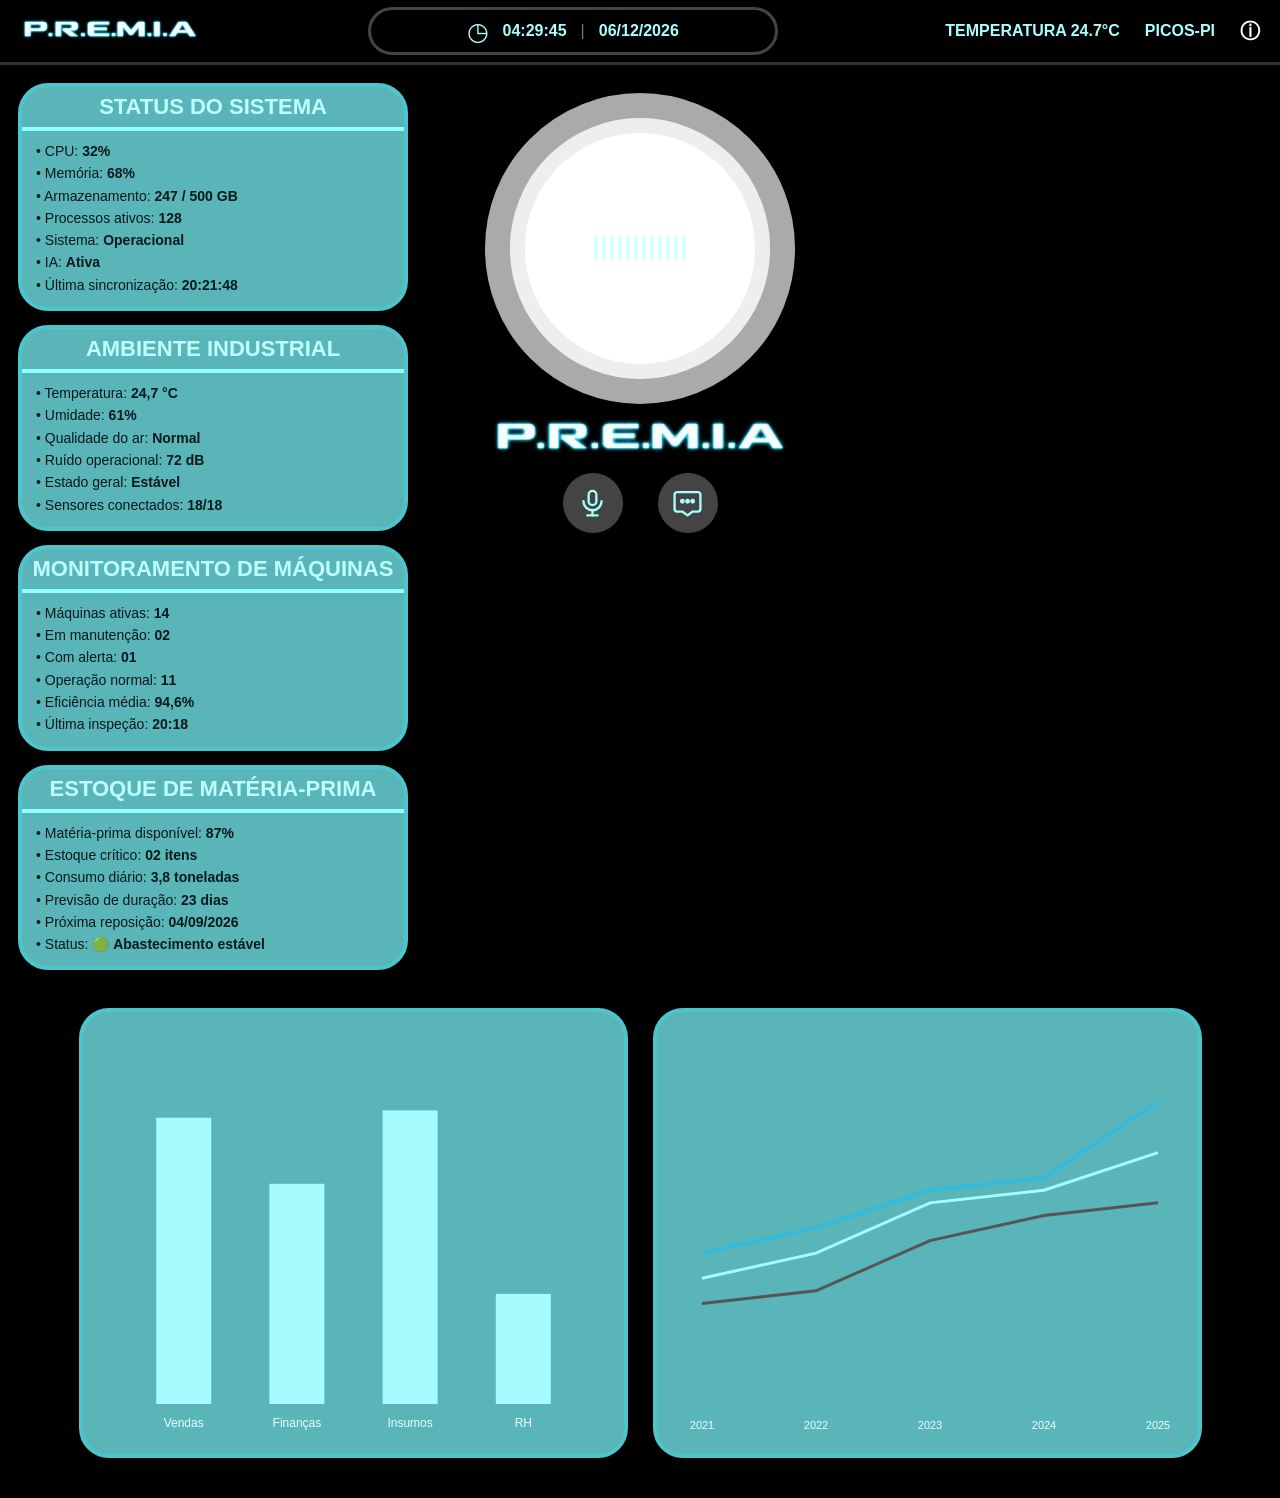
==== inicio.html @ 2e10b69f "Rename index.html to inicio.html" ====
<!DOCTYPE html>
<html lang="pt-BR">
<head>
    <meta charset="UTF-8">
    <meta name="viewport" content="width=device-width, initial-scale=1.0">
    <title>P.R.E.M.I.A.</title>
    <link rel="stylesheet" href="style.css">
</head>
<body>

    <!-- =====================================================
         CABEÇALHO
    ====================================================== -->
    <header class="cabecalho">
        <a href="./pag.html">
        <img src="./img/logo-premia.png" class="logo" alt="P.R.E.M.I.A. Logo">
        </a>

        <div class="relogio">
            <span>◷</span>
            <strong id="hora">00:00:00</strong>
            <span class="separador">|</span>
            <strong id="data">00/00/0000</strong>
        </div>

        <div class="local">
            <span>TEMPERATURA 24.7°C</span>
            <span>PICOS-PI</span>
            <span class="icone-info">ⓘ</span>
        </div>
    </header>

    <!-- =====================================================
         CONTEÚDO PRINCIPAL
    ====================================================== -->
    <main class="principal">

        <!-- =================================================
             LADO ESQUERDO (CARTOES DE STATUS)
        ================================================== -->
        <aside class="lateral">
            <!-- STATUS -->
            <section class="cartao">
                <h2>STATUS DO SISTEMA</h2>
                <div class="informacoes">
                    <p>• CPU: <b>32%</b></p>
                    <p>• Memória: <b>68%</b></p>
                    <p>• Armazenamento: <b>247 / 500 GB</b></p>
                    <p>• Processos ativos: <b>128</b></p>
                    <p>• Sistema: <b>Operacional</b></p>
                    <p>• IA: <b>Ativa</b></p>
                    <p>• Última sincronização: <b>20:21:48</b></p>
                </div>
            </section>

            <!-- AMBIENTE -->
            <section class="cartao">
                <h2>AMBIENTE INDUSTRIAL</h2>
                <div class="informacoes">
                    <p>• Temperatura: <b>24,7 °C</b></p>
                    <p>• Umidade: <b>61%</b></p>
                    <p>• Qualidade do ar: <b>Normal</b></p>
                    <p>• Ruído operacional: <b>72 dB</b></p>
                    <p>• Estado geral: <b>Estável</b></p>
                    <p>• Sensores conectados: <b>18/18</b></p>
                </div>
            </section>

            <!-- MÁQUINAS -->
            <section class="cartao">
                <h2>MONITORAMENTO DE MÁQUINAS</h2>
                <div class="informacoes">
                    <p>• Máquinas ativas: <b>14</b></p>
                    <p>• Em manutenção: <b>02</b></p>
                    <p>• Com alerta: <b>01</b></p>
                    <p>• Operação normal: <b>11</b></p>
                    <p>• Eficiência média: <b>94,6%</b></p>
                    <p>• Última inspeção: <b>20:18</b></p>
                </div>
            </section>

            <!-- ESTOQUE -->
            <section class="cartao">
                <h2>ESTOQUE DE MATÉRIA-PRIMA</h2>
                <div class="informacoes">
                    <p>• Matéria-prima disponível: <b>87%</b></p>
                    <p>• Estoque crítico: <b>02 itens</b></p>
                    <p>• Consumo diário: <b>3,8 toneladas</b></p>
                    <p>• Previsão de duração: <b>23 dias</b></p>
                    <p>• Próxima reposição: <b>04/09/2026</b></p>
                    <p>• Status: 🟢 <b>Abastecimento estável</b></p>
                </div>
            </section>
        </aside>

        <!-- =================================================
             CENTRO (ASSISTENTE E CARROSSEL)
        ================================================== -->
        <section class="centro">

            <!-- CÍRCULO DA P.R.E.M.I.A. -->
            <div class="circulo-premia">
                <div class="onda">
                    <span></span><span></span><span></span><span></span>
                    <span></span><span></span><span></span><span></span>
                    <span></span><span></span><span></span><span></span>
                </div>
            </div>

            <img src="./img/logo-premia.png" class="logo-grande" alt="P.R.E.M.I.A. Logo Grande">

            <!-- BOTÕES -->
            <div class="botoes">
                <!-- MICROFONE -->
                <button id="microfone" title="Falar com a P.R.E.M.I.A.">
                    <svg viewBox="0 0 24 24" class="icone">
                        <path d="M12 14a3 3 0 0 0 3-3V6a3 3 0 0 0-6 0v5a3 3 0 0 0 3 3Z"></path>
                        <path d="M5 11a7 7 0 0 0 14 0"></path>
                        <path d="M12 18v4"></path>
                        <path d="M8 22h8"></path>
                    </svg>
                </button>

                <!-- MENSAGEM -->
                <button id="mensagem" title="Abrir conversa">
                    <svg viewBox="0 0 24 24" class="icone">
                        <path d="M20 4H4a2 2 0 0 0-2 2v11a2 2 0 0 0 2 2h4l4 3 4-3h4a2 2 0 0 0 2-2V6a2 2 0 0 0-2-2Z"></path>
                        <circle cx="8" cy="11" r="1"></circle>
                        <circle cx="12" cy="11" r="1"></circle>
                        <circle cx="16" cy="11" r="1"></circle>
                    </svg>
                </button>
            </div>

            <!-- RESPOSTA DO ÁUDIO -->
            <div id="respostaAudio" class="resposta-audio">
                <div class="cabecalho-resposta">
                    <span class="ponto"></span>
                    <strong>P.R.E.M.I.A.</strong>
                </div>

                <div class="mensagem-usuario-audio">
                    <small>VOCÊ DISSE</small>
                    <p id="textoUsuario">Clique no microfone e fale.</p>
                </div>

                <div class="mensagem-bot-audio">
                    <small>P.R.E.M.I.A.</small>
                    <p id="textoResposta">Estou pronta para ajudar.</p>
                </div>

                <div class="status-audio">🔊 SISTEMA DE ÁUDIO ATIVO</div>
            </div>
        </section>

        <!-- =================================================
             LADO DIREITO (CHAT)
        ================================================== -->
        <aside id="chatbox" class="chatbox">
            <div class="chat-cabecalho">
                <strong>CONVERSA</strong>
            </div>

            <div id="mensagens" class="mensagens">
                <div class="mensagem-bot">
                    Olá! Sou sua assistente virtual P.R.E.M.I.A.<br><br>
                    Em que posso ajudá-lo(a) hoje?
                </div>
            </div>

            <div class="chat-input-area">
                <input type="text" id="chatInput" placeholder="Escrever uma mensagem...">
                <button id="sendBtn">➤</button>
            </div>
        </aside>
    </main>

    <!-- =====================================================
         GRÁFICOS
    ====================================================== -->
<section class="graficos">
    <div class="grafico">
        <canvas id="barChart"></canvas>
    </div>

    <div class="grafico">
        <canvas id="lineChart"></canvas>
    </div>
</section>

<script src="script.js"></script>

</body>
</html>
---- style.css ----
/* ===================================================== 
   RESET E CONFIGURAÇÕES GERAIS
===================================================== */ 
* { 
    margin: 0; 
    padding: 0; 
    box-sizing: border-box; 
} 

html, body { 
    width: 100%; 
    min-height: 100%; 
} 

body { 
    font-family: "Segoe UI", Arial, sans-serif; 
    background: #000; 
    color: white; 
    overflow-x: hidden; 
} 

/* ===================================================== 
   CABEÇALHO 
===================================================== */ 
.cabecalho { 
    width: 100%; 
    height: 65px; 
    border-bottom: 3px solid #333; 
    display: flex; 
    align-items: center; 
    justify-content: space-between; 
    padding: 0 20px; 
    background: #000; 
} 

.logo { 
    width: 180px; 
    height: auto; 
} 

.relogio { 
    width: 410px; 
    height: 48px; 
    border: 3px solid #444; 
    border-radius: 30px; 
    display: flex; 
    justify-content: center; 
    align-items: center; 
    gap: 14px; 
    color: #a8ffff; 
} 

.relogio span:first-child { 
    font-size: 25px; 
} 

.relogio strong { 
    font-size: 16px; 
} 

.separador { 
    color: #777; 
} 

.local { 
    display: flex; 
    align-items: center; 
    gap: 25px; 
    color: #a8ffff; 
    font-weight: bold; 
} 

/* ===================================================== 
   PRINCIPAL 
===================================================== */ 
.principal { 
    width: 100%; 
    min-height: 820px; 
    display: grid; 
    grid-template-columns: 390px 1fr 390px; 
    gap: 15px; 
    padding: 18px; 
    background: #000; 
} 

/* ===================================================== 
   LADO ESQUERDO 
===================================================== */ 
.lateral { 
    display: flex; 
    flex-direction: column; 
    gap: 14px; 
} 

.cartao { 
    background: #5ab5b9; 
    border: 4px solid #4cc6cc; 
    border-radius: 30px; 
    overflow: hidden; 
    color: #06191b; 
} 

.cartao h2 { 
    text-align: center; 
    font-size: 22px; 
    padding: 7px 5px; 
    color: #bfffff; 
    border-bottom: 4px solid #8fffff; 
    text-shadow: 0 0 5px #58b8bd; 
} 

.informacoes { 
    padding: 10px 14px; 
} 

.informacoes p { 
    font-size: 14px; 
    line-height: 1.45; 
    margin-bottom: 2px; 
} 

.informacoes b { 
    font-weight: 800; 
} 

/* ===================================================== 
   CENTRO 
===================================================== */ 
.centro { 
    min-width: 0; 
    display: flex; 
    flex-direction: column; 
    align-items: center; 
    justify-content: flex-start; 
    position: relative; 
    padding: 10px; 
} 

.circulo-premia { 
    width: min(380px, 75%); 
    aspect-ratio: 1; 
    border-radius: 50%; 
    background: #fff; 
    border: 25px solid #aaa; 
    box-shadow: inset 0 0 0 15px #eee; 
    display: flex; 
    align-items: center; 
    justify-content: center; 
} 

.onda { 
    width: 70%; 
    height: 100px; 
    display: flex; 
    align-items: center; 
    justify-content: center; 
    gap: 4px; 
} 

.onda span { 
    width: 4px; 
    height: 25px; 
    background: #d9ffff; 
    border-radius: 5px; 
    animation: onda 1s infinite ease-in-out; 
} 

.onda span:nth-child(2) { animation-delay: .1s; } 
.onda span:nth-child(3) { animation-delay: .2s; } 
.onda span:nth-child(4) { animation-delay: .3s; } 
.onda span:nth-child(5) { animation-delay: .4s; } 
.onda span:nth-child(6) { animation-delay: .5s; } 
.onda span:nth-child(7) { animation-delay: .6s; } 
.onda span:nth-child(8) { animation-delay: .5s; } 
.onda span:nth-child(9) { animation-delay: .4s; } 
.onda span:nth-child(10) { animation-delay: .3s; } 
.onda span:nth-child(11) { animation-delay: .2s; } 
.onda span:nth-child(12) { animation-delay: .1s; } 

@keyframes onda { 
    0%, 100% { height: 20px; } 
    50% { height: 70px; } 
} 

.logo-grande { 
    width: 300px; 
    height: auto; 
    margin-top: 10px;
} 

/* ===================================================== 
   BOTÕES 
===================================================== */ 
.botoes { 
    display: flex; 
    justify-content: center; 
    align-items: center; 
    gap: 35px; 
    margin-top: 15px; 
} 

.botoes button { 
    width: 60px; 
    height: 60px; 
    border-radius: 50%; 
    border: none; 
    background: #444; 
    display: flex; 
    align-items: center; 
    justify-content: center; 
    cursor: pointer; 
    transition: .3s; 
} 

.botoes button:hover { 
    background: #58b8bd; 
    box-shadow: 0 0 15px #58b8bd; 
    transform: scale(1.08); 
} 

.icone { 
    width: 31px; 
    height: 31px; 
    fill: none; 
    stroke: #a8ffff; 
    stroke-width: 1.8; 
    stroke-linecap: round; 
    stroke-linejoin: round; 
} 

.botoes button:hover .icone { 
    stroke: white; 
} 

#microfone.ouvindo { 
    background: #58b8bd; 
    box-shadow: 0 0 15px #58b8bd, 0 0 35px #58b8bd; 
    animation: pulsar 1s infinite; 
} 

@keyframes pulsar { 
    0% { transform: scale(1); } 
    50% { transform: scale(1.12); } 
    100% { transform: scale(1); } 
} 

/* ===================================================== 
   RESPOSTA DO ÁUDIO 
===================================================== */ 
.resposta-audio { 
    width: min(430px, 90%); 
    margin-top: 15px; 
    padding: 15px; 
    background: #111; 
    border: 2px solid #4daeb3; 
    border-radius: 20px; 
    box-shadow: 0 0 15px rgba(88, 184, 189, .25); 
    opacity: 0; 
    transform: translateY(10px); 
    pointer-events: none; 
    transition: .3s; 
} 

.resposta-audio.mostrar { 
    opacity: 1; 
    transform: translateY(0); 
    pointer-events: auto; 
} 

.cabecalho-resposta { 
    display: flex; 
    align-items: center; 
    gap: 8px; 
    color: #a8ffff; 
    font-size: 14px; 
    margin-bottom: 12px; 
} 

.ponto { 
    width: 10px; 
    height: 10px; 
    border-radius: 50%; 
    background: #58b8bd; 
    box-shadow: 0 0 8px #58b8bd; 
} 

.mensagem-usuario-audio { 
    background: #2b5558; 
    border-radius: 15px 15px 4px 15px; 
    padding: 10px 13px; 
    margin-bottom: 10px; 
} 

.mensagem-usuario-audio small { 
    color: #a8ffff; 
    font-size: 9px; 
    font-weight: bold; 
} 

.mensagem-usuario-audio p { 
    color: white; 
    font-size: 12px; 
    margin-top: 4px; 
    line-height: 1.4; 
} 

.mensagem-bot-audio { 
    background: #58b8bd; 
    border-radius: 15px 15px 15px 4px; 
    padding: 10px 13px; 
} 

.mensagem-bot-audio small { 
    color: #07383b; 
    font-size: 9px; 
    font-weight: bold; 
} 

.mensagem-bot-audio p { 
    color: #061719; 
    font-size: 12px; 
    font-weight: 600; 
    margin-top: 4px; 
    line-height: 1.4; 
} 

.status-audio { 
    text-align: center; 
    margin-top: 10px; 
    color: #8eecef; 
    font-size: 9px; 
} 


/* ===================================================== 
   CHAT 
===================================================== */ 
.chatbox { 
    height: 650px; 
    align-self: flex-start; 
    background: #5ab5b9; 
    border: 4px solid #4cc6cc; 
    border-radius: 30px; 
    overflow: hidden; 
    display: flex; 
    flex-direction: column; 
    opacity: 0; 
    transform: translateX(30px); 
    pointer-events: none; 
    transition: .3s; 
} 

.chatbox.aberto { 
    opacity: 1; 
    transform: translateX(0); 
    pointer-events: auto; 
} 

.chat-cabecalho { 
    height: 65px; 
    display: flex; 
    align-items: center; 
    justify-content: center; 
    border-bottom: 4px solid #8fffff; 
    color: #bfffff; 
    font-size: 23px; 
} 

.mensagens { 
    flex: 1; 
    padding: 15px; 
    overflow-y: auto; 
} 

.mensagem-bot { 
    background: #79e1e5; 
    color: #061719; 
    padding: 12px; 
    border-radius: 15px 15px 15px 4px; 
    font-size: 12px; 
    font-weight: bold; 
    margin-bottom: 10px; 
} 

.mensagem-usuario { 
    background: #2b5558; 
    color: white; 
    padding: 12px; 
    border-radius: 15px 15px 4px 15px; 
    font-size: 12px; 
    margin-bottom: 10px; 
    margin-left: 20px; 
} 

.chat-input-area { 
    display: flex; 
    gap: 7px; 
    padding: 10px; 
} 

.chat-input-area input { 
    flex: 1; 
    min-width: 0; 
    border: none; 
    outline: none; 
    background: #75d8dc; 
    border-radius: 20px; 
    padding: 12px; 
    color: #061719; 
} 

.chat-input-area input::placeholder { 
    color: #39888b; 
} 

.chat-input-area button { 
    width: 42px; 
    height: 42px; 
    border: none; 
    border-radius: 50%; 
    background: #333; 
    color: #a8ffff; 
    cursor: pointer; 
    font-size: 18px; 
} 

.chat-input-area button:hover { 
    background: #58b8bd; 
} 

/* ===================================================== 
   GRÁFICOS 
===================================================== */ 
.graficos { 
    width: 100%; 
    display: flex; 
    justify-content: center; 
    gap: 25px; 
    padding: 20px 30px 40px; 
    background: #000; 
} 

.grafico { 
    width: 45%; 
    height: 450px; 
    background: #5ab5b9; 
    border: 4px solid #4cc6cc; 
    border-radius: 30px; 
    padding: 15px;
} 

.grafico canvas { 
    width: 100%; 
    height: 100%; 
} 

/* ===================================================== 
   SOBRE 
===================================================== */ 
.sobre {
    background-color: #4cc6cc;
    color: #061719;
    width: 80%; 
    max-width: 900px;
    border-radius: 30px; 
    padding: 25px;
    margin: 40px auto;
} 

.sobre h1 {
    text-align: center;
    margin-bottom: 15px;
}

/* ===================================================== 
   RESPONSIVIDADE 
===================================================== */ 
@media (max-width: 1100px) { 
    .principal { 
        grid-template-columns: 300px 1fr; 
    } 

    .chatbox { 
        grid-column: 1 / -1; 
        width: 100%; 
        height: 500px; 
    } 

    .graficos { 
        flex-direction: column; 
    } 

    .grafico { 
        width: 100%; 
    } 
} 

@media (max-width: 750px) { 
    .cabecalho { 
        height: auto; 
        min-height: 65px; 
        flex-wrap: wrap; 
        gap: 10px; 
        padding: 10px; 
    } 

    .logo { 
        font-size: 20px; 
    } 

    .relogio { 
        width: auto; 
        flex: 1; 
        min-width: 190px; 
    } 

    .local span:not(.engrenagem) { 
        display: none; 
    } 

    .principal { 
        display: flex; 
        flex-direction: column; 
        padding: 10px; 
    } 

    .lateral { 
        width: 100%; 
    } 

    .centro { 
        order: -1; 
        min-height: auto; 
    } 

    .circulo-premia { 
        width: min(300px, 80vw); 
    } 

    .chatbox { 
        height: 500px; 
    } 

    .grafico { 
        height: 280px; 
    } 
}

.icone-info {
    color: white;
    text-decoration: none;
    font-size: 20px;
}
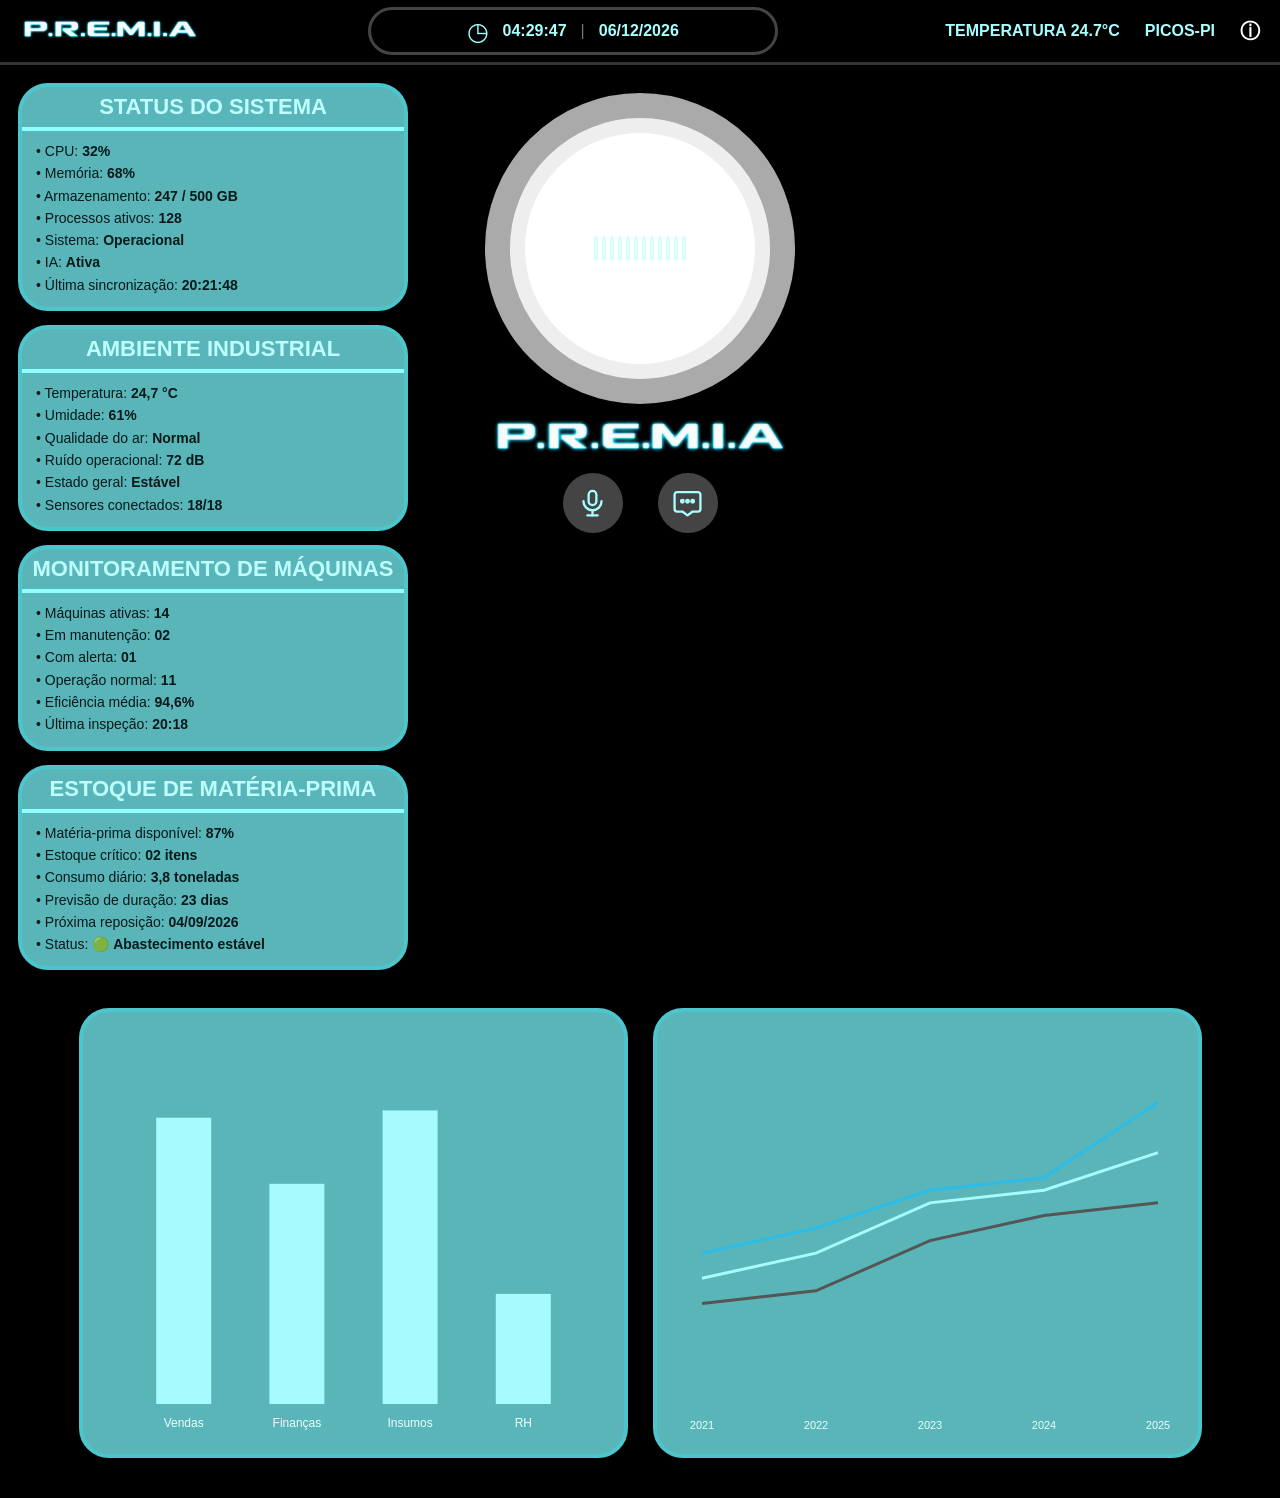
==== commit c14802d6: "Fix HTML encoding issues in inicio.html" ====
--- a/inicio.html
+++ b/inicio.html
@@ -12,7 +12,7 @@
          CABEÇALHO
     ====================================================== -->
     <header class="cabecalho">
-        <a href="./pag.html">
+        <a href="./inicio.html">
         <img src="./img/logo-premia.png" class="logo" alt="P.R.E.M.I.A. Logo">
         </a>
 
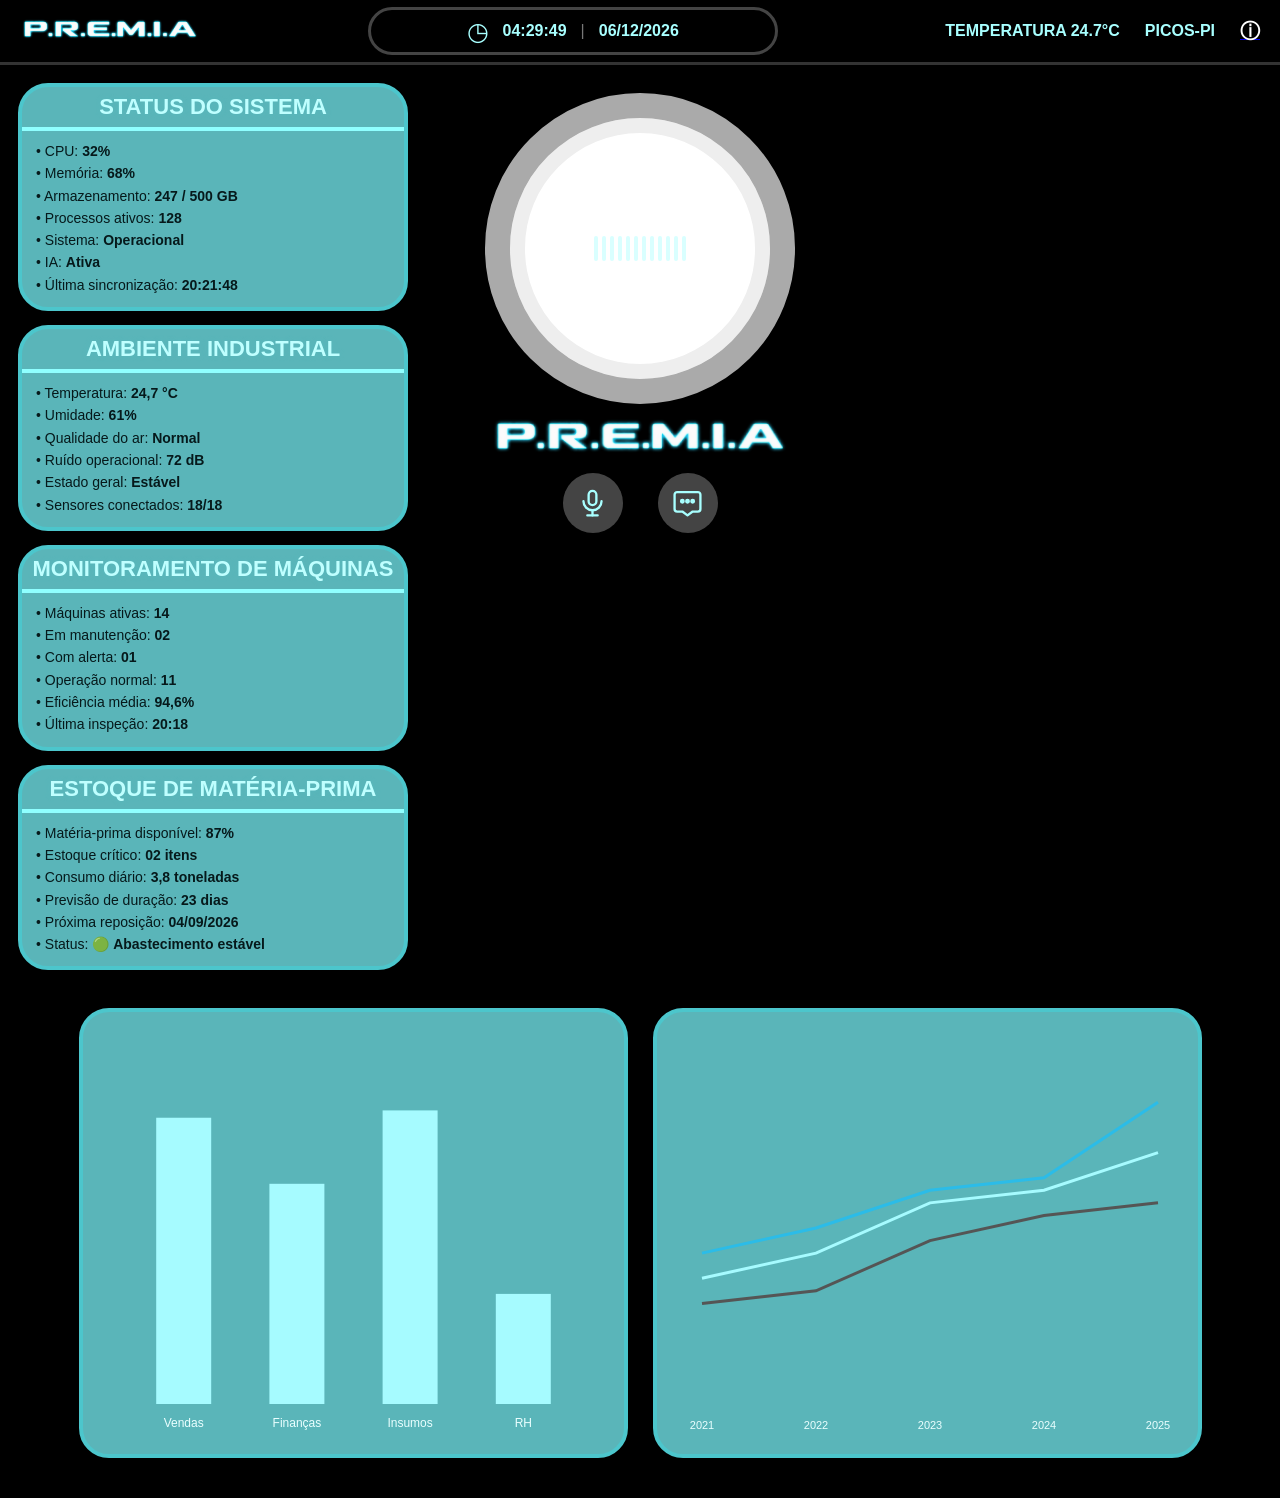
==== commit 4429aff3: "Update inicio.html" ====
--- a/inicio.html
+++ b/inicio.html
@@ -26,7 +26,9 @@
         <div class="local">
             <span>TEMPERATURA 24.7°C</span>
             <span>PICOS-PI</span>
+            <a href="./inicio.html">
             <span class="icone-info">ⓘ</span>
+            </a>
         </div>
     </header>
 
